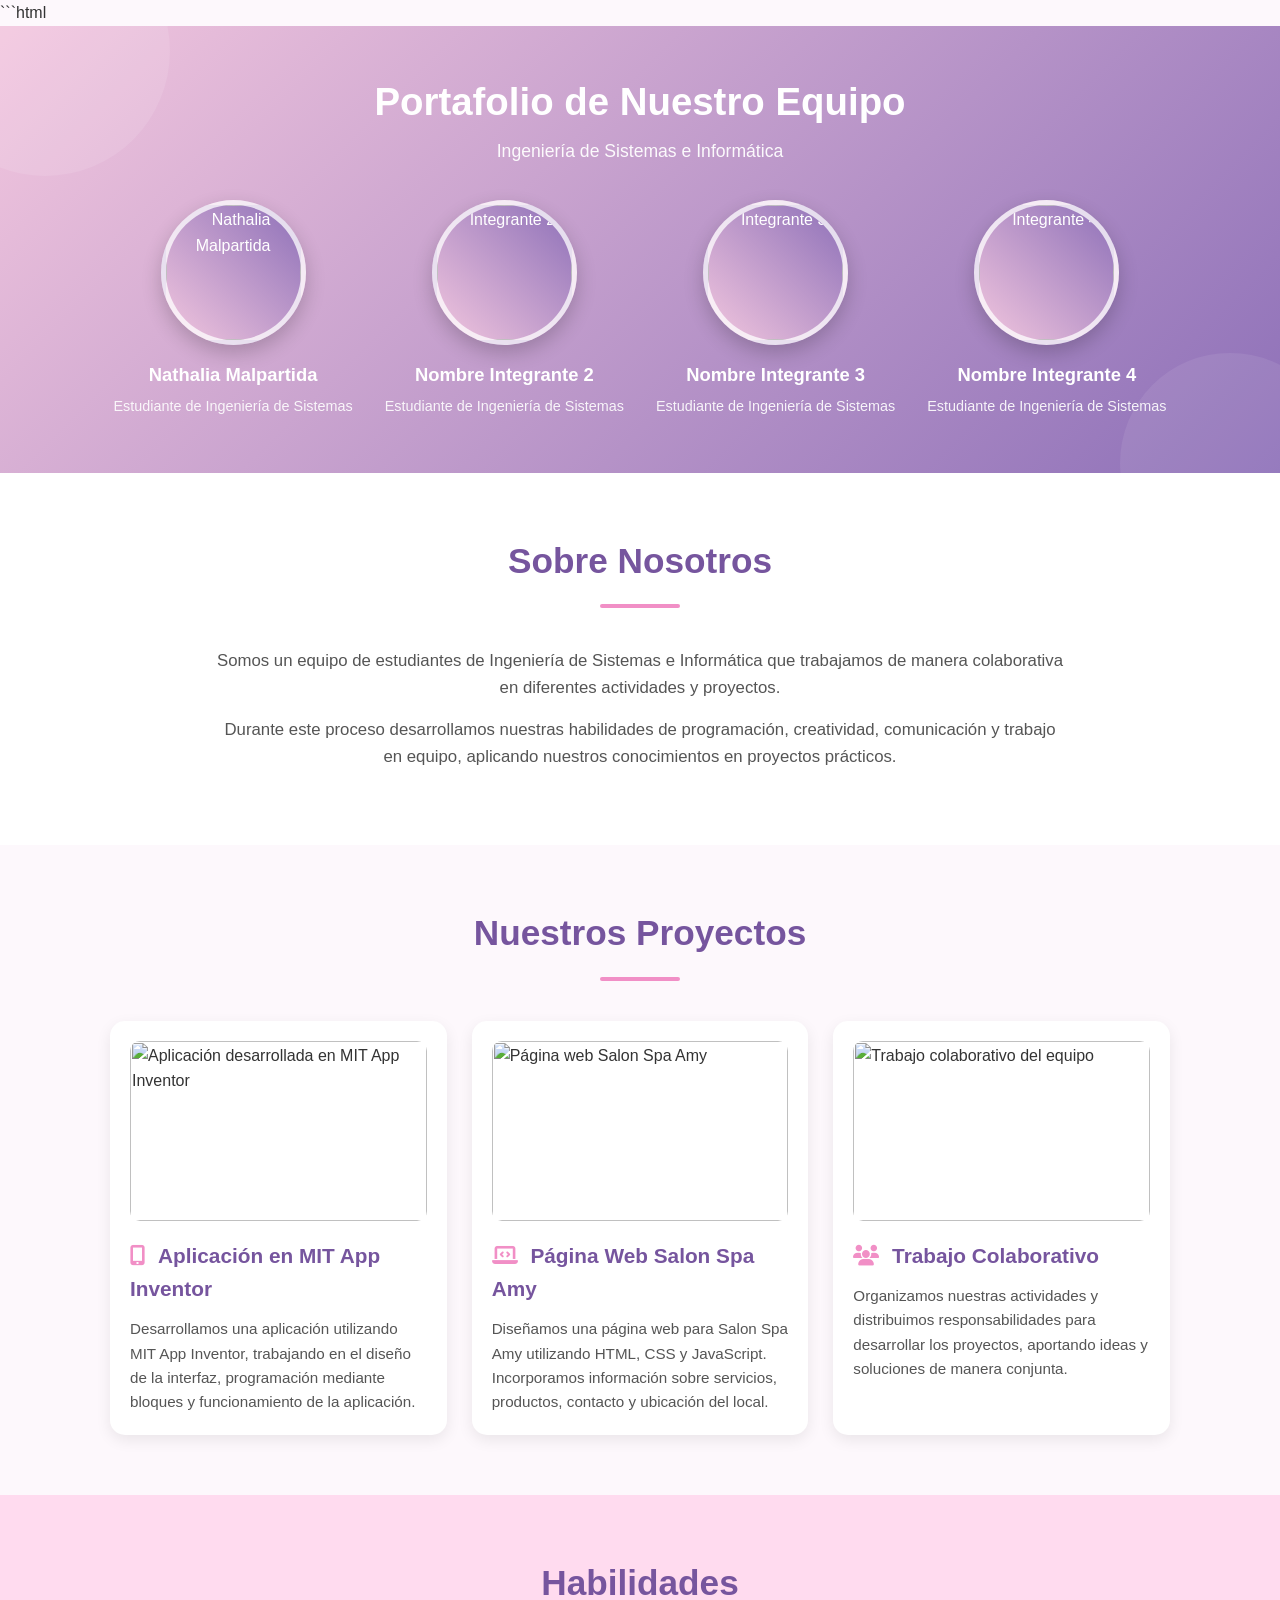
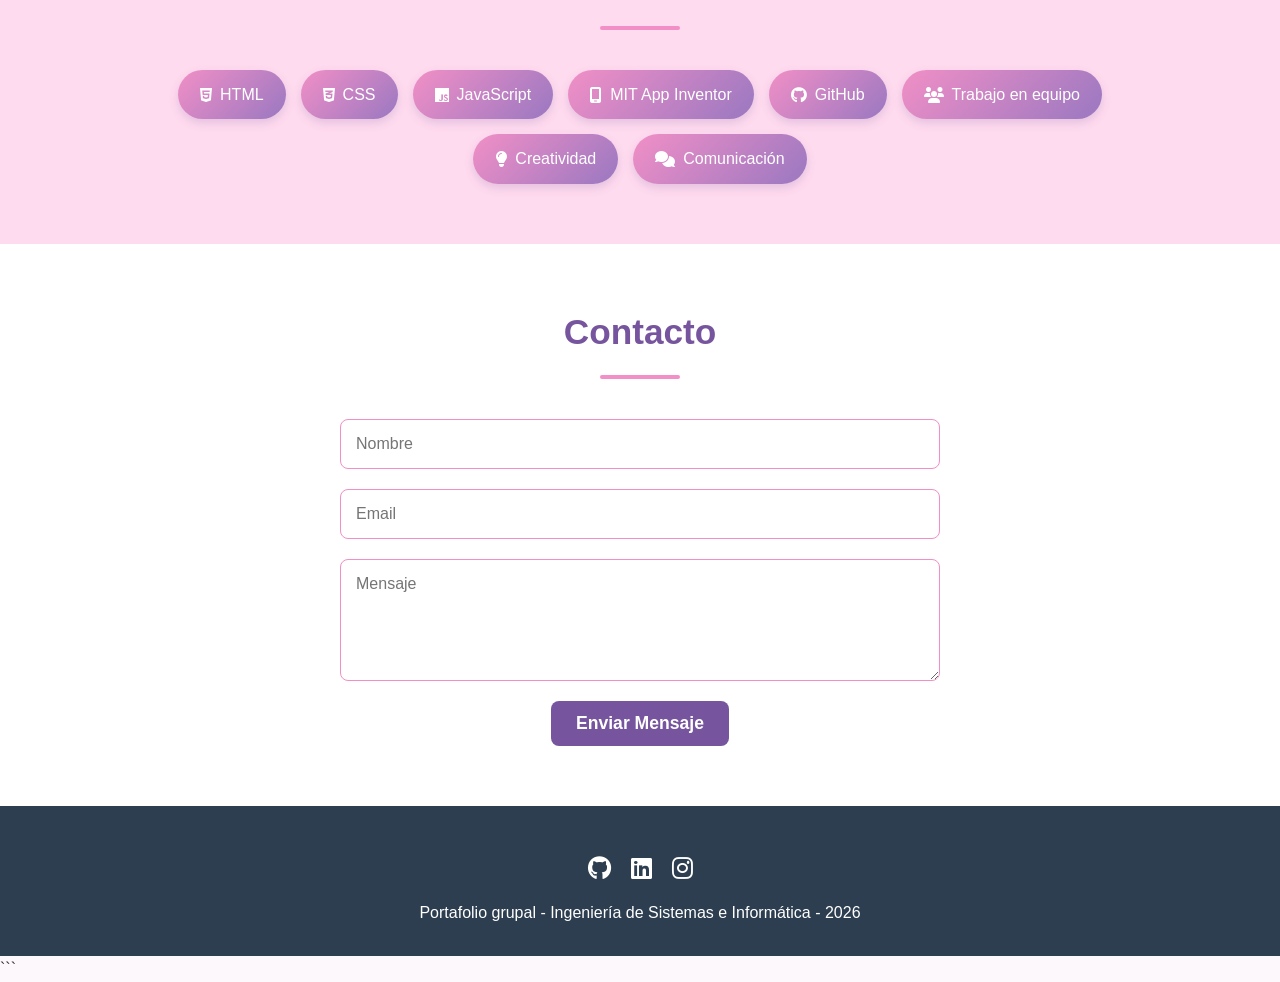
==== index.html @ b1ac792d "subiendo proyecto" ====
```html
<!doctype html>
<html lang="es">

<head>

  <meta charset="UTF-8" />

  <meta name="viewport" content="width=device-width, initial-scale=1.0" />

  <title>Portafolio de Nuestro Equipo</title>

  <!-- Para los iconos de redes sociales -->
  <link
    rel="stylesheet"
    href="https://cdnjs.cloudflare.com/ajax/libs/font-awesome/6.5.1/css/all.min.css"
  />

  <link rel="stylesheet" href="estilos.css" />

</head>


<body>


  <!-- ENCABEZADO -->

  <header>

    <div class="contenedor">

      <h1>Portafolio de Nuestro Equipo</h1>

      <p class="subtitulo">
        Ingeniería de Sistemas e Informática
      </p>


      <!-- Los 4 integrantes -->

      <div class="integrantes">


        <!-- INTEGRANTE 1 -->

        <div class="perfil">

          <div class="contenedorFoto">

            <img
              src="./imagenes/foto1.png"
              alt="Nathalia Malpartida"
              class="foto"
            />

          </div>

          <div class="infor">

            <h1>Nathalia Malpartida</h1>

            <p>
              Estudiante de Ingeniería de Sistemas
            </p>

          </div>

        </div>



        <!-- INTEGRANTE 2 -->

        <div class="perfil">

          <div class="contenedorFoto">

            <img
              src="./imagenes/foto2.png"
              alt="Integrante 2"
              class="foto"
            />

          </div>

          <div class="infor">

            <h1>Nombre Integrante 2</h1>

            <p>
              Estudiante de Ingeniería de Sistemas
            </p>

          </div>

        </div>



        <!-- INTEGRANTE 3 -->

        <div class="perfil">

          <div class="contenedorFoto">

            <img
              src="./imagenes/foto3.png"
              alt="Integrante 3"
              class="foto"
            />

          </div>

          <div class="infor">

            <h1>Nombre Integrante 3</h1>

            <p>
              Estudiante de Ingeniería de Sistemas
            </p>

          </div>

        </div>



        <!-- INTEGRANTE 4 -->

        <div class="perfil">

          <div class="contenedorFoto">

            <img
              src="./imagenes/foto4.png"
              alt="Integrante 4"
              class="foto"
            />

          </div>

          <div class="infor">

            <h1>Nombre Integrante 4</h1>

            <p>
              Estudiante de Ingeniería de Sistemas
            </p>

          </div>

        </div>


      </div>

    </div>

  </header>



  <!-- SOBRE NOSOTROS -->

  <section id="sobre-mi">

    <div class="contenedor">

      <h2>Sobre Nosotros</h2>

      <p>
        Somos un equipo de estudiantes de Ingeniería de Sistemas e
        Informática que trabajamos de manera colaborativa en diferentes
        actividades y proyectos.
      </p>

      <p>
        Durante este proceso desarrollamos nuestras habilidades de
        programación, creatividad, comunicación y trabajo en equipo,
        aplicando nuestros conocimientos en proyectos prácticos.
      </p>

    </div>

  </section>



  <!-- NUESTROS PROYECTOS -->

  <section id="proyectos">

    <div class="contenedor">

      <h2>Nuestros Proyectos</h2>


      <div class="proyectos-container">


        <!-- PROYECTO 1 -->

        <div class="proyecto">

          <img
            src="./imagenes/app-inventor.jpg"
            alt="Aplicación desarrollada en MIT App Inventor"
            class="imagen-proyecto"
          />

          <h3>
            <i class="fa-solid fa-mobile-screen-button"></i>
            Aplicación en MIT App Inventor
          </h3>

          <p>
            Desarrollamos una aplicación utilizando MIT App Inventor,
            trabajando en el diseño de la interfaz, programación mediante
            bloques y funcionamiento de la aplicación.
          </p>

        </div>



        <!-- PROYECTO 2 -->

        <div class="proyecto">

          <img
            src="./imagenes/salon-amy.jpg"
            alt="Página web Salon Spa Amy"
            class="imagen-proyecto"
          />

          <h3>
            <i class="fa-solid fa-laptop-code"></i>
            Página Web Salon Spa Amy
          </h3>

          <p>
            Diseñamos una página web para Salon Spa Amy utilizando
            HTML, CSS y JavaScript. Incorporamos información sobre
            servicios, productos, contacto y ubicación del local.
          </p>

        </div>



        <!-- PROYECTO 3 -->

        <div class="proyecto">

          <img
            src="./imagenes/trabajo-equipo.jpg"
            alt="Trabajo colaborativo del equipo"
            class="imagen-proyecto"
          />

          <h3>
            <i class="fa-solid fa-users"></i>
            Trabajo Colaborativo
          </h3>

          <p>
            Organizamos nuestras actividades y distribuimos
            responsabilidades para desarrollar los proyectos,
            aportando ideas y soluciones de manera conjunta.
          </p>

        </div>


      </div>

    </div>

  </section>



  <!-- HABILIDADES -->

  <section id="habilidades">

    <div class="contenedor">

      <h2>Habilidades</h2>


      <div class="habilidades-lista">


        <div class="habilidad">

          <i class="fa-brands fa-html5"></i>

          HTML

        </div>


        <div class="habilidad">

          <i class="fa-brands fa-css3-alt"></i>

          CSS

        </div>


        <div class="habilidad">

          <i class="fa-brands fa-js"></i>

          JavaScript

        </div>


        <div class="habilidad">

          <i class="fa-solid fa-mobile-screen"></i>

          MIT App Inventor

        </div>


        <div class="habilidad">

          <i class="fa-brands fa-github"></i>

          GitHub

        </div>


        <div class="habilidad">

          <i class="fa-solid fa-users"></i>

          Trabajo en equipo

        </div>


        <div class="habilidad">

          <i class="fa-solid fa-lightbulb"></i>

          Creatividad

        </div>


        <div class="habilidad">

          <i class="fa-solid fa-comments"></i>

          Comunicación

        </div>


      </div>

    </div>

  </section>



  <!-- CONTACTO -->

  <section id="contacto">

    <div class="contenedor">

      <h2>Contacto</h2>


      <form onsubmit="enviarMensaje(event)">


        <div class="form-group">

          <input
            type="text"
            placeholder="Nombre"
            required
          />

        </div>


        <div class="form-group">

          <input
            type="email"
            placeholder="Email"
            required
          />

        </div>


        <div class="form-group">

          <textarea
            placeholder="Mensaje"
            rows="5"
            required
          ></textarea>

        </div>


        <button type="submit">

          Enviar Mensaje

        </button>


      </form>

    </div>

  </section>



  <!-- PIE DE PÁGINA -->

  <footer>

    <div class="contenedor">


      <div class="enlaces">

        <a href="#">
          <i class="fab fa-github"></i>
        </a>

        <a href="#">
          <i class="fab fa-linkedin"></i>
        </a>

        <a href="#">
          <i class="fab fa-instagram"></i>
        </a>

      </div>


      <p>
        Portafolio grupal - Ingeniería de Sistemas e Informática - 2026
      </p>


    </div>

  </footer>



  <!-- JavaScript -->

  <script src="./codigo.js"></script>


</body>

</html>
```
---- estilos.css ----
/* =========================================
   ESTILOS GENERALES
========================================= */

* {
    margin: 0;
    padding: 0;
    box-sizing: border-box;
    font-family: 'Segoe UI', Tahoma, Geneva, Verdana, sans-serif;
}

html {
    scroll-behavior: smooth;
}

body {
    background-color: #fdf8fc;
    color: #333;
    line-height: 1.6;
}

.contenedor {
    max-width: 1100px;
    margin: 0 auto;
    padding: 0 20px;
}


/* =========================================
   ENCABEZADO
========================================= */

header {
    background: linear-gradient(135deg, #f2c6de 0%, #8d70b8 100%);
    color: white;
    padding: 45px 0;
    text-align: center;
    position: relative;
    overflow: hidden;
}

header::before {
    content: "";
    position: absolute;
    width: 250px;
    height: 250px;
    border-radius: 50%;
    background: rgba(255, 255, 255, 0.10);
    top: -100px;
    left: -80px;
}

header::after {
    content: "";
    position: absolute;
    width: 220px;
    height: 220px;
    border-radius: 50%;
    background: rgba(255, 255, 255, 0.08);
    bottom: -100px;
    right: -60px;
}


/* Título principal */

header > .contenedor > h1 {
    font-size: 2.4rem;
    margin-bottom: 5px;
    position: relative;
    z-index: 2;
}

.subtitulo {
    font-size: 1.1rem;
    margin-bottom: 35px;
    opacity: 0.95;
    position: relative;
    z-index: 2;
}


/* =========================================
   INTEGRANTES
========================================= */

.integrantes {
    display: flex;
    justify-content: center;
    align-items: flex-start;
    gap: 25px;
    position: relative;
    z-index: 2;
}


/* Cada perfil */

.perfil {
    display: flex;
    flex-direction: column;
    align-items: center;
    margin-bottom: 10px;
    flex: 1;
    min-width: 0;
}


/* Contenedor de la foto */

.contenedorFoto {
    width: 145px;
    height: 145px;
    border-radius: 50%;
    overflow: hidden;
    border: 5px solid rgba(255, 255, 255, 0.75);
    box-shadow: 0 8px 20px rgba(0, 0, 0, 0.20);
    margin-bottom: 15px;
    background: linear-gradient(45deg, #f2c6de, #8d70b8);
    display: flex;
    align-items: center;
    justify-content: center;
    transition: transform 0.3s ease, box-shadow 0.3s ease;
}


/* Efecto al pasar el mouse */

.perfil:hover .contenedorFoto {
    transform: translateY(-8px) scale(1.04);
    box-shadow: 0 15px 30px rgba(0, 0, 0, 0.25);
}


/* Foto */

.foto {
    width: 100%;
    height: 100%;
    object-fit: cover;
}


/* Información del integrante */

.infor {
    text-align: center;
}

.infor h1 {
    font-size: 1.15rem;
    margin-bottom: 5px;
}

.infor p {
    font-size: 0.9rem;
    opacity: 0.9;
}


/* =========================================
   SECCIONES
========================================= */

section {
    padding: 60px 0;
}

h2 {
    text-align: center;
    margin-bottom: 40px;
    color: #76559e;
    font-size: 2.2rem;
    position: relative;
}

h2::after {
    content: '';
    display: block;
    width: 80px;
    height: 4px;
    background: #f18fc6;
    margin: 15px auto;
    border-radius: 5px;
}


/* =========================================
   SOBRE NOSOTROS
========================================= */

#sobre-mi {
    background-color: white;
}

#sobre-mi p {
    max-width: 850px;
    margin: 0 auto 15px;
    text-align: center;
    color: #555;
    font-size: 1.05rem;
}


/* =========================================
   PROYECTOS
========================================= */

#proyectos {
    background-color: #fdf8fc;
}

.proyectos-container {
    display: grid;
    grid-template-columns: repeat(3, 1fr);
    gap: 25px;
}


/* Tarjeta de proyecto */

.proyecto {
    background: white;
    padding: 20px;
    border-radius: 15px;
    box-shadow: 0 5px 15px rgba(0, 0, 0, 0.08);
    transition: transform 0.3s ease, box-shadow 0.3s ease;
    overflow: hidden;
}


/* Efecto hover */

.proyecto:hover {
    transform: translateY(-8px);
    box-shadow: 0 12px 25px rgba(118, 85, 158, 0.20);
}


/* Imagen del proyecto */

.imagen-proyecto {
    width: 100%;
    height: 180px;
    object-fit: cover;
    border-radius: 10px;
    margin-bottom: 18px;
    transition: transform 0.3s ease;
}


/* Zoom de la imagen */

.proyecto:hover .imagen-proyecto {
    transform: scale(1.03);
}


/* Título del proyecto */

.proyecto h3 {
    color: #76559e;
    margin-bottom: 12px;
    font-size: 1.3rem;
}


/* Iconos */

.proyecto h3 i {
    color: #f18fc6;
    margin-right: 7px;
}


/* Texto */

.proyecto p {
    color: #555;
    font-size: 0.95rem;
}


/* =========================================
   HABILIDADES
========================================= */

#habilidades {
    background-color: #ffdbef;
}

.habilidades-lista {
    display: flex;
    flex-wrap: wrap;
    justify-content: center;
    gap: 15px;
}

.habilidad {
    background: linear-gradient(135deg, #f18fc6, #9a78c1);
    color: white;
    padding: 12px 22px;
    border-radius: 30px;
    display: flex;
    align-items: center;
    gap: 8px;
    font-weight: 500;
    box-shadow: 0 4px 10px rgba(118, 85, 158, 0.20);
    transition: transform 0.3s ease, box-shadow 0.3s ease;
}


/* Hover habilidades */

.habilidad:hover {
    transform: translateY(-4px);
    box-shadow: 0 8px 15px rgba(118, 85, 158, 0.25);
}


/* =========================================
   CONTACTO
========================================= */

#contacto {
    background-color: white;
}

form {
    max-width: 600px;
    margin: 0 auto;
}

.form-group {
    margin-bottom: 20px;
}


/* Campos */

input,
textarea {
    width: 100%;
    padding: 15px;
    border: 1px solid #f18fc6;
    border-radius: 8px;
    font-size: 1rem;
    transition: border-color 0.3s, box-shadow 0.3s;
}


/* Cuando se selecciona un campo */

input:focus,
textarea:focus {
    outline: none;
    border-color: #9a78c1;
    box-shadow: 0 0 0 3px rgba(154, 120, 193, 0.15);
}


/* Botón */

button {
    background: #76559e;
    color: white;
    border: none;
    padding: 12px 25px;
    border-radius: 8px;
    cursor: pointer;
    font-size: 1.1rem;
    font-weight: 600;
    transition: background 0.3s, transform 0.2s;
    display: block;
    margin: 0 auto;
}


/* Hover botón */

button:hover {
    background: #f18fc6;
    transform: translateY(-2px);
}


/* =========================================
   FOOTER
========================================= */

footer {
    background: #2c3e50;
    color: white;
    text-align: center;
    padding: 30px 0;
    margin-top: 0;
}

.enlaces {
    display: flex;
    justify-content: center;
    gap: 20px;
    margin: 20px 0;
}

.enlaces a {
    color: white;
    font-size: 1.5rem;
    transition: color 0.3s, transform 0.3s;
    text-decoration: none;
}


/* Hover redes sociales */

.enlaces a:hover {
    color: #f18fc6;
    transform: translateY(-3px);
}


/* =========================================
   RESPONSIVE - TABLET
========================================= */

@media (max-width: 900px) {

    .integrantes {
        gap: 15px;
    }

    .contenedorFoto {
        width: 125px;
        height: 125px;
    }

    .infor h1 {
        font-size: 1rem;
    }

    .infor p {
        font-size: 0.8rem;
    }

    .proyectos-container {
        grid-template-columns: repeat(2, 1fr);
    }

}


/* =========================================
   RESPONSIVE - CELULAR
========================================= */

@media (max-width: 768px) {

    header {
        padding: 35px 0;
    }

    header > .contenedor > h1 {
        font-size: 2rem;
    }

    .subtitulo {
        font-size: 1rem;
    }


    /* Los integrantes bajan de fila */

    .integrantes {
        flex-wrap: wrap;
        gap: 25px;
    }

    .perfil {
        flex: 0 0 45%;
    }

    .contenedorFoto {
        width: 120px;
        height: 120px;
    }


    section {
        padding: 40px 0;
    }


    h2 {
        font-size: 1.9rem;
    }


    .proyectos-container {
        grid-template-columns: 1fr;
    }

}


/* =========================================
   CELULARES PEQUEÑOS
========================================= */

@media (max-width: 480px) {

    header > .contenedor > h1 {
        font-size: 1.7rem;
    }

    .perfil {
        flex: 0 0 100%;
    }

    .contenedorFoto {
        width: 130px;
        height: 130px;
    }

    .habilidad {
        width: 100%;
        justify-content: center;
    }

}
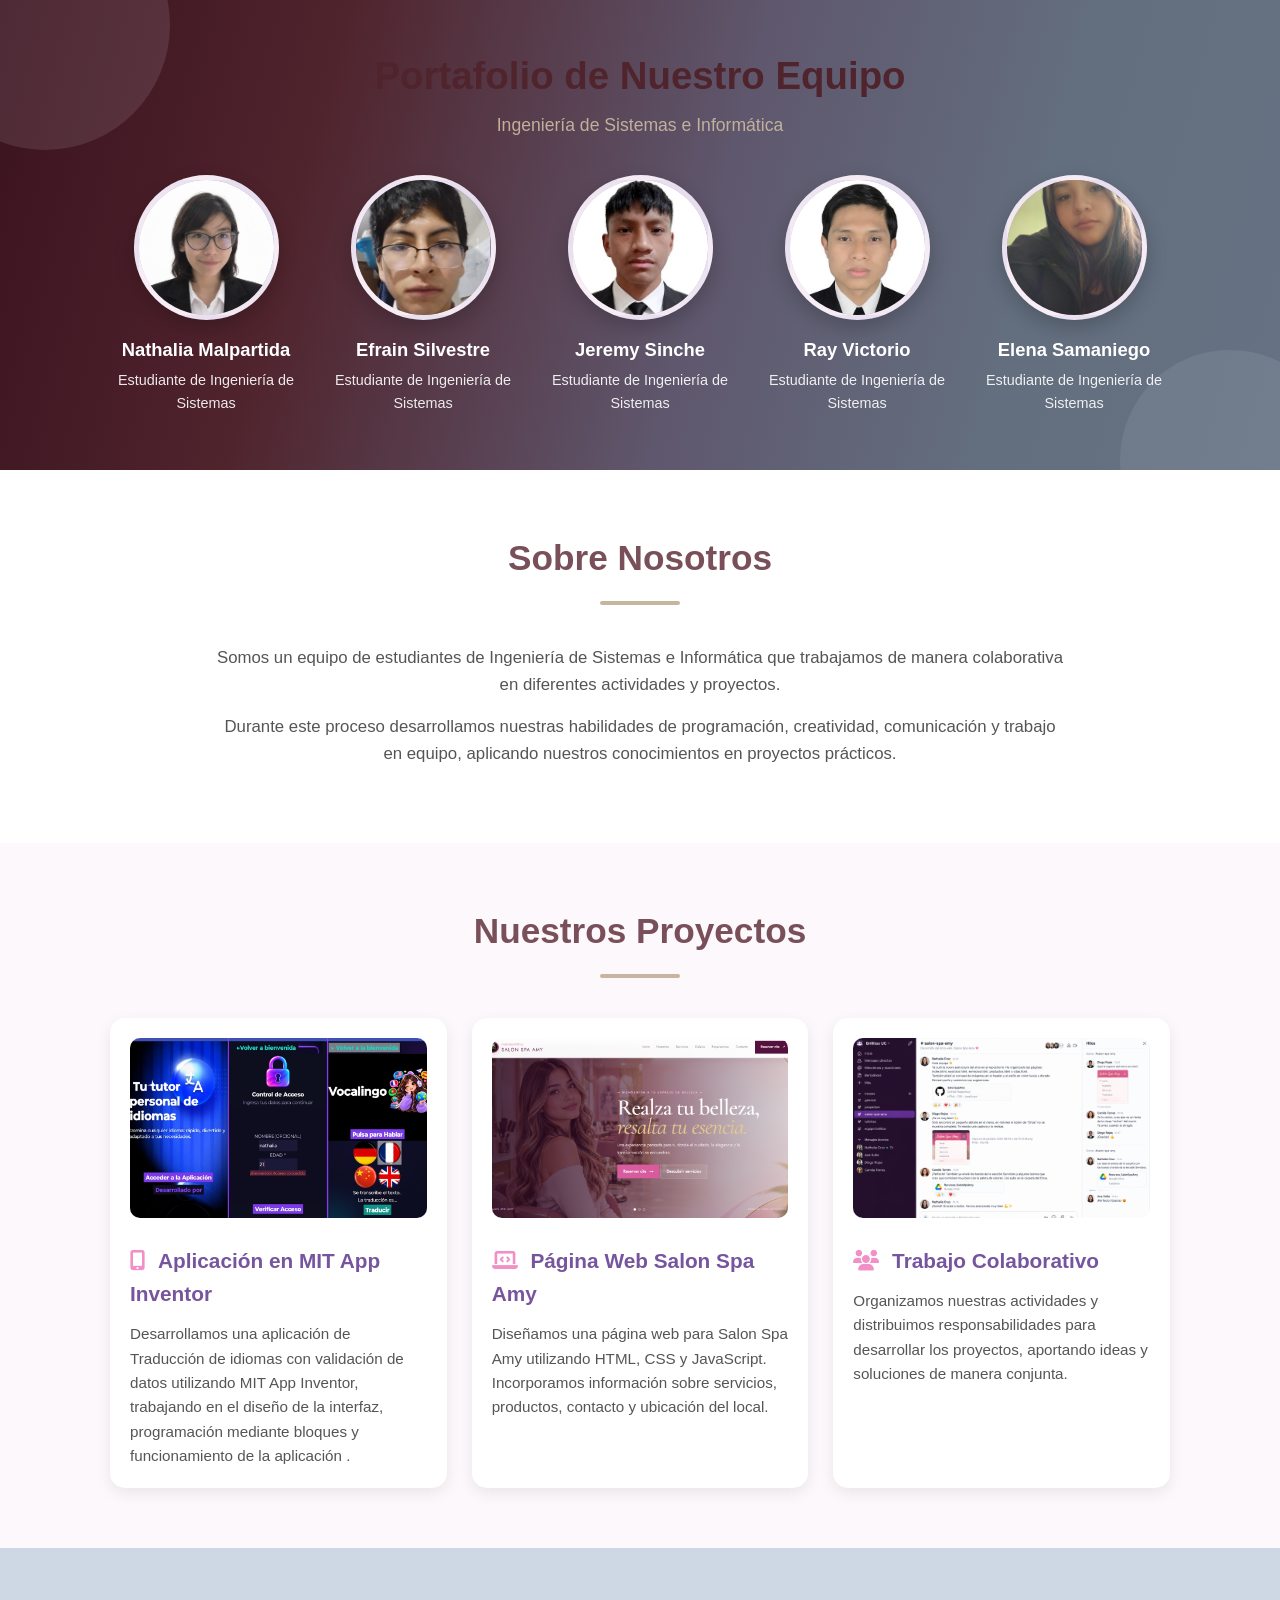
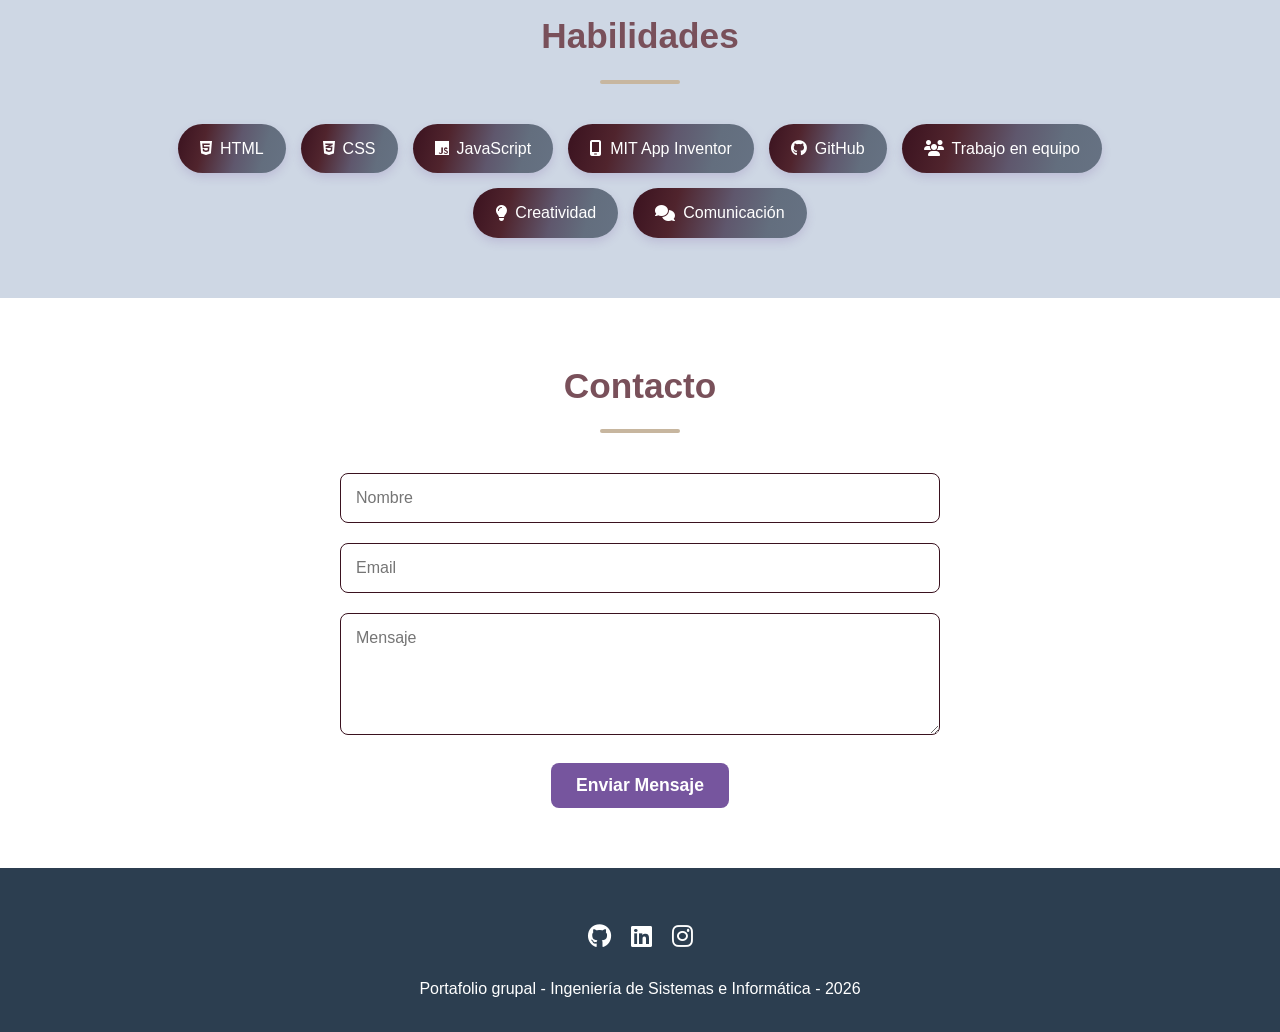
==== commit a3c3afd7: "Subiendo cambios del Portafolio" ====
--- a/index.html
+++ b/index.html
@@ -1,4 +1,3 @@
-```html
 <!doctype html>
 <html lang="es">
 
@@ -25,131 +24,99 @@
 
 
   <!-- ENCABEZADO -->
-
   <header>
-
-    <div class="contenedor">
-
+    <div class="contenedor">
       <h1>Portafolio de Nuestro Equipo</h1>
-
       <p class="subtitulo">
         Ingeniería de Sistemas e Informática
       </p>
-
-
-      <!-- Los 4 integrantes -->
-
       <div class="integrantes">
-
-
         <!-- INTEGRANTE 1 -->
-
-        <div class="perfil">
-
-          <div class="contenedorFoto">
-
-            <img
-              src="./imagenes/foto1.png"
+        <div class="perfil">
+          <div class="contenedorFoto">
+            <img
+              src="./imagenes/fotoNathalia.png"
               alt="Nathalia Malpartida"
               class="foto"
             />
-
-          </div>
-
-          <div class="infor">
-
+          </div>
+          <div class="infor">
             <h1>Nathalia Malpartida</h1>
-
-            <p>
-              Estudiante de Ingeniería de Sistemas
-            </p>
-
-          </div>
-
-        </div>
-
-
+            <p>
+              Estudiante de Ingeniería de Sistemas
+            </p>
+          </div>
+        </div>
 
         <!-- INTEGRANTE 2 -->
-
-        <div class="perfil">
-
-          <div class="contenedorFoto">
-
-            <img
-              src="./imagenes/foto2.png"
+        <div class="perfil">
+          <div class="contenedorFoto">
+            <img
+              src="./imagenes/fotoEfrain.jpeg"
               alt="Integrante 2"
               class="foto"
             />
-
-          </div>
-
-          <div class="infor">
-
-            <h1>Nombre Integrante 2</h1>
-
-            <p>
-              Estudiante de Ingeniería de Sistemas
-            </p>
-
-          </div>
-
+          </div>
+          <div class="infor">
+            <h1>Efrain Silvestre</h1>
+            <p>
+              Estudiante de Ingeniería de Sistemas
+            </p>
+          </div>
         </div>
 
 
 
         <!-- INTEGRANTE 3 -->
-
-        <div class="perfil">
-
-          <div class="contenedorFoto">
-
-            <img
-              src="./imagenes/foto3.png"
+        <div class="perfil">
+          <div class="contenedorFoto">
+            <img
+              src="./imagenes/fotoJeremy.jpeg"
               alt="Integrante 3"
               class="foto"
             />
-
-          </div>
-
-          <div class="infor">
-
-            <h1>Nombre Integrante 3</h1>
-
-            <p>
-              Estudiante de Ingeniería de Sistemas
-            </p>
-
-          </div>
-
+          </div>
+          <div class="infor">
+            <h1>Jeremy Sinche</h1>
+            <p>
+              Estudiante de Ingeniería de Sistemas
+            </p>
+          </div>
         </div>
 
 
 
         <!-- INTEGRANTE 4 -->
-
-        <div class="perfil">
-
-          <div class="contenedorFoto">
-
-            <img
-              src="./imagenes/foto4.png"
+        <div class="perfil">
+          <div class="contenedorFoto">
+            <img
+              src="./imagenes/fotoRay.jpeg"
               alt="Integrante 4"
               class="foto"
             />
-
-          </div>
-
-          <div class="infor">
-
-            <h1>Nombre Integrante 4</h1>
-
-            <p>
-              Estudiante de Ingeniería de Sistemas
-            </p>
-
-          </div>
-
+          </div>
+          <div class="infor">
+            <h1>Ray Victorio</h1>
+            <p>
+              Estudiante de Ingeniería de Sistemas
+            </p>
+          </div>
+        </div>
+        <!-- INTEGRANTE 5 -->
+        <div class="perfil">
+          <div class="contenedorFoto">
+            <img
+              src="./imagenes/fotoElena.jpeg"
+              alt="Integrante 4"
+              class="foto"
+            />
+          </div>
+          <div class="infor">
+            <h1>Elena Samaniego</h1>
+            <p>
+              Estudiante de Ingeniería de Sistemas
+            </p>
+          </div>
         </div>
 
 
@@ -204,7 +171,7 @@
         <div class="proyecto">
 
           <img
-            src="./imagenes/app-inventor.jpg"
+            src="./imagenes/appInventor.png"
             alt="Aplicación desarrollada en MIT App Inventor"
             class="imagen-proyecto"
           />
@@ -215,9 +182,9 @@
           </h3>
 
           <p>
-            Desarrollamos una aplicación utilizando MIT App Inventor,
+            Desarrollamos una aplicación de Traducción de idiomas con validación de datos utilizando MIT App Inventor,
             trabajando en el diseño de la interfaz, programación mediante
-            bloques y funcionamiento de la aplicación.
+            bloques y funcionamiento de la aplicación .
           </p>
 
         </div>
@@ -229,7 +196,7 @@
         <div class="proyecto">
 
           <img
-            src="./imagenes/salon-amy.jpg"
+            src="./imagenes/capturaPaginaWeb.png"
             alt="Página web Salon Spa Amy"
             class="imagen-proyecto"
           />
@@ -238,45 +205,34 @@
             <i class="fa-solid fa-laptop-code"></i>
             Página Web Salon Spa Amy
           </h3>
-
           <p>
             Diseñamos una página web para Salon Spa Amy utilizando
             HTML, CSS y JavaScript. Incorporamos información sobre
             servicios, productos, contacto y ubicación del local.
           </p>
-
         </div>
 
 
 
         <!-- PROYECTO 3 -->
-
         <div class="proyecto">
-
           <img
-            src="./imagenes/trabajo-equipo.jpg"
+            src="./imagenes/trabajo.png"
             alt="Trabajo colaborativo del equipo"
             class="imagen-proyecto"
           />
-
           <h3>
             <i class="fa-solid fa-users"></i>
             Trabajo Colaborativo
           </h3>
-
           <p>
             Organizamos nuestras actividades y distribuimos
             responsabilidades para desarrollar los proyectos,
             aportando ideas y soluciones de manera conjunta.
           </p>
-
-        </div>
-
-
+        </div>
       </div>
-
-    </div>
-
+    </div>
   </section>
 
 
@@ -284,50 +240,28 @@
   <!-- HABILIDADES -->
 
   <section id="habilidades">
-
-    <div class="contenedor">
-
+    <div class="contenedor">
       <h2>Habilidades</h2>
-
-
       <div class="habilidades-lista">
-
-
-        <div class="habilidad">
-
+        <div class="habilidad">
           <i class="fa-brands fa-html5"></i>
-
           HTML
-
-        </div>
-
-
-        <div class="habilidad">
-
+        </div>
+        <div class="habilidad">
           <i class="fa-brands fa-css3-alt"></i>
-
           CSS
-
-        </div>
-
-
-        <div class="habilidad">
-
+        </div>
+        <div class="habilidad">
           <i class="fa-brands fa-js"></i>
-
           JavaScript
-
-        </div>
-
+        </div>
 
         <div class="habilidad">
 
           <i class="fa-solid fa-mobile-screen"></i>
 
           MIT App Inventor
-
-        </div>
-
+        </div>
 
         <div class="habilidad">
 
@@ -337,24 +271,15 @@
 
         </div>
 
-
-        <div class="habilidad">
-
+        <div class="habilidad">
           <i class="fa-solid fa-users"></i>
-
           Trabajo en equipo
-
-        </div>
-
-
-        <div class="habilidad">
-
+        </div>
+
+        <div class="habilidad">
           <i class="fa-solid fa-lightbulb"></i>
-
           Creatividad
-
-        </div>
-
+        </div>
 
         <div class="habilidad">
 
@@ -376,104 +301,71 @@
   <!-- CONTACTO -->
 
   <section id="contacto">
-
-    <div class="contenedor">
-
+    <div class="contenedor">
       <h2>Contacto</h2>
 
-
       <form onsubmit="enviarMensaje(event)">
 
-
         <div class="form-group">
-
           <input
             type="text"
             placeholder="Nombre"
             required
           />
-
-        </div>
-
+        </div>
 
         <div class="form-group">
-
           <input
             type="email"
             placeholder="Email"
             required
           />
-
-        </div>
-
+        </div>
 
         <div class="form-group">
-
           <textarea
             placeholder="Mensaje"
             rows="5"
             required
           ></textarea>
-
-        </div>
-
+        </div>
 
         <button type="submit">
-
           Enviar Mensaje
 
         </button>
 
-
       </form>
 
     </div>
 
   </section>
 
-
-
-  <!-- PIE DE PÁGINA -->
-
   <footer>
-
-    <div class="contenedor">
-
-
+    <div class="contenedor">
       <div class="enlaces">
-
         <a href="#">
           <i class="fab fa-github"></i>
         </a>
-
         <a href="#">
           <i class="fab fa-linkedin"></i>
         </a>
-
         <a href="#">
           <i class="fab fa-instagram"></i>
         </a>
-
       </div>
-
-
       <p>
         Portafolio grupal - Ingeniería de Sistemas e Informática - 2026
       </p>
 
-
     </div>
 
   </footer>
 
 
-
-  <!-- JavaScript -->
-
   <script src="./codigo.js"></script>
 
 
 </body>
 
 </html>
-```
--- a/estilos.css
+++ b/estilos.css
@@ -1,6 +1,3 @@
-/* =========================================
-   ESTILOS GENERALES
-========================================= */
 
 * {
     margin: 0;
@@ -25,13 +22,16 @@
     padding: 0 20px;
 }
 
-
-/* =========================================
-   ENCABEZADO
-========================================= */
-
 header {
-    background: linear-gradient(135deg, #f2c6de 0%, #8d70b8 100%);
+    background:
+    linear-gradient(
+        105deg,
+        #3A121F 0%,
+        #50242D 25%,
+        #5F576D 55%,
+        #636E7E 78%,
+        #667283 100%
+    );
     color: white;
     padding: 45px 0;
     text-align: center;
@@ -69,6 +69,7 @@
     margin-bottom: 5px;
     position: relative;
     z-index: 2;
+    color: 	#50242D;
 }
 
 .subtitulo {
@@ -77,12 +78,10 @@
     opacity: 0.95;
     position: relative;
     z-index: 2;
-}
-
-
-/* =========================================
-   INTEGRANTES
-========================================= */
+    color: #C7B69F;
+
+}
+
 
 .integrantes {
     display: flex;
@@ -169,7 +168,7 @@
 h2 {
     text-align: center;
     margin-bottom: 40px;
-    color: #76559e;
+    color: #79505A;
     font-size: 2.2rem;
     position: relative;
 }
@@ -179,7 +178,7 @@
     display: block;
     width: 80px;
     height: 4px;
-    background: #f18fc6;
+    background: #C7B69F;
     margin: 15px auto;
     border-radius: 5px;
 }
@@ -286,7 +285,7 @@
 ========================================= */
 
 #habilidades {
-    background-color: #ffdbef;
+    background-color: #ced7e4;
 }
 
 .habilidades-lista {
@@ -297,7 +296,15 @@
 }
 
 .habilidad {
-    background: linear-gradient(135deg, #f18fc6, #9a78c1);
+    background:
+    linear-gradient(
+        105deg,
+        #3A121F 0%,
+        #50242D 25%,
+        #5F576D 55%,
+        #636E7E 78%,
+        #667283 100%
+    );
     color: white;
     padding: 12px 22px;
     border-radius: 30px;
@@ -342,7 +349,7 @@
 textarea {
     width: 100%;
     padding: 15px;
-    border: 1px solid #f18fc6;
+    border: 1px solid #3A121F;
     border-radius: 8px;
     font-size: 1rem;
     transition: border-color 0.3s, box-shadow 0.3s;
